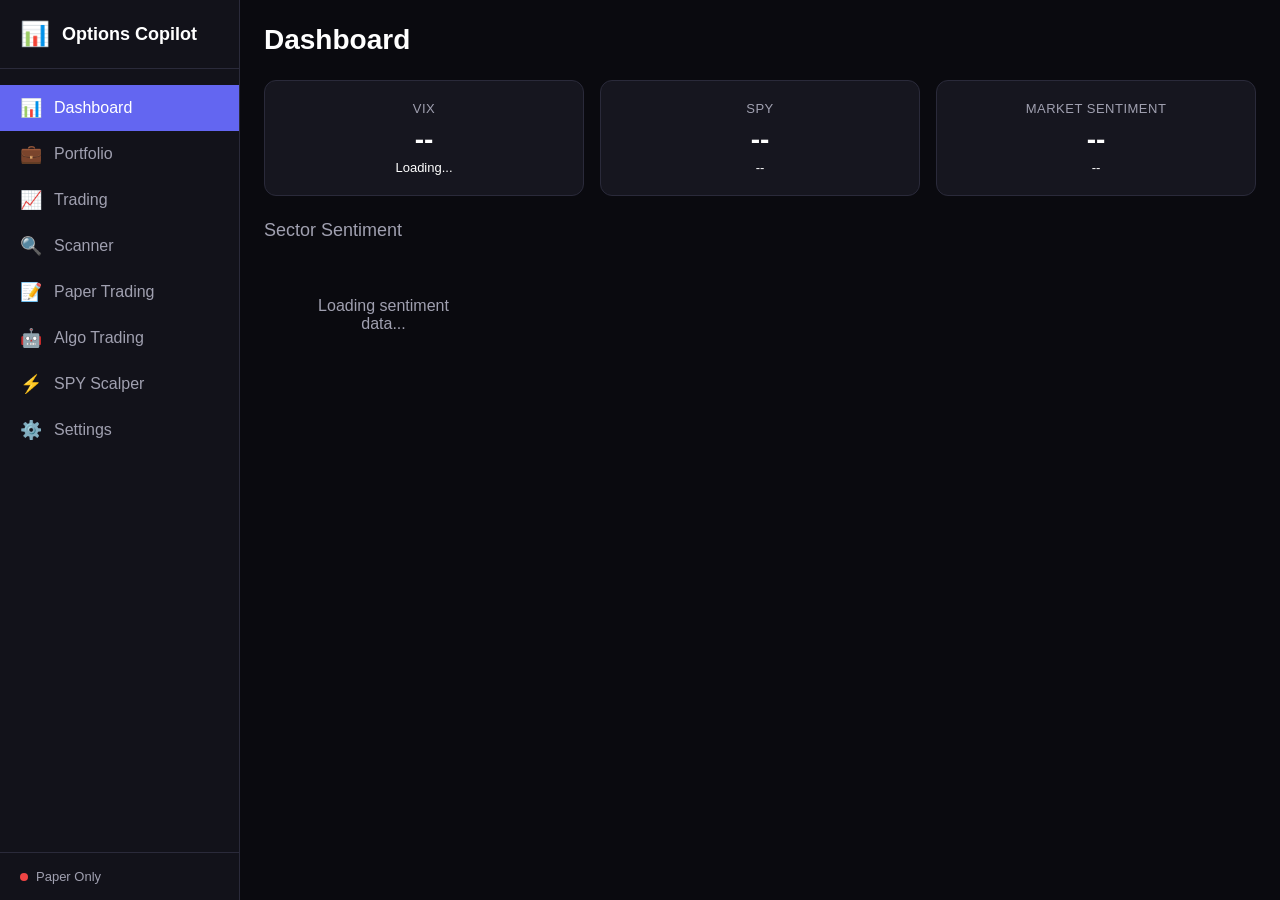
==== templates/index.html @ fa714911 "Trading tab: sector quick-pick pills, timeline selector (1mo-1yr), click ticker to analyze" ====
<!DOCTYPE html>
<html lang="en">
<head>
    <meta charset="UTF-8">
    <meta name="viewport" content="width=device-width, initial-scale=1.0">
    <title>Options Copilot - Public.com</title>
    <link rel="stylesheet" href="/static/css/style.css">
    <script src="https://cdn.plot.ly/plotly-2.27.0.min.js"></script>
</head>
<body>
    <div class="app-container">
        <!-- Sidebar Navigation -->
        <nav class="sidebar">
            <div class="logo">
                <span class="logo-icon">📊</span>
                <span class="logo-text">Options Copilot</span>
            </div>
            
            <div class="nav-links">
                <a href="#" class="nav-item active" data-section="dashboard">
                    <span class="nav-icon">📊</span>
                    <span>Dashboard</span>
                </a>
                <a href="#" class="nav-item" data-section="portfolio">
                    <span class="nav-icon">💼</span>
                    <span>Portfolio</span>
                </a>
                <a href="#" class="nav-item" data-section="trading">
                    <span class="nav-icon">📈</span>
                    <span>Trading</span>
                </a>
                <a href="#" class="nav-item" data-section="scanner">
                    <span class="nav-icon">🔍</span>
                    <span>Scanner</span>
                </a>
                <a href="#" class="nav-item" data-section="paper">
                    <span class="nav-icon">📝</span>
                    <span>Paper Trading</span>
                </a>
                <a href="#" class="nav-item" data-section="algo">
                    <span class="nav-icon">🤖</span>
                    <span>Algo Trading</span>
                </a>
                <a href="#" class="nav-item" data-section="spy-game">
                    <span class="nav-icon">⚡</span>
                    <span>SPY Scalper</span>
                </a>
                <a href="#" class="nav-item" data-section="settings">
                    <span class="nav-icon">⚙️</span>
                    <span>Settings</span>
                </a>
            </div>
            
            <div class="sidebar-footer">
                <div class="api-status" id="api-status">
                    <span class="status-dot"></span>
                    <span class="status-text">Checking...</span>
                </div>
            </div>
        </nav>
        
        <!-- Main Content -->
        <main class="main-content">
            <!-- Dashboard Section -->
            <section id="dashboard" class="section active">
                <h1>Dashboard</h1>
                
                <div class="cards-row">
                    <div class="card stat-card">
                        <div class="stat-label">VIX</div>
                        <div class="stat-value" id="vix-value">--</div>
                        <div class="stat-change" id="vix-interpretation">Loading...</div>
                    </div>
                    <div class="card stat-card">
                        <div class="stat-label">SPY</div>
                        <div class="stat-value" id="spy-price">--</div>
                        <div class="stat-change" id="spy-change">--</div>
                    </div>
                    <div class="card stat-card">
                        <div class="stat-label">Market Sentiment</div>
                        <div class="stat-value" id="overall-sentiment">--</div>
                        <div class="stat-change" id="breadth-info">--</div>
                    </div>
                </div>
                
                <h2>Sector Sentiment</h2>
                <div class="sector-grid" id="sector-grid">
                    <div class="loading">Loading sentiment data...</div>
                </div>
                <div class="sector-detail" id="sector-detail"></div>
            </section>
            
            <!-- Portfolio Section -->
            <section id="portfolio" class="section">
                <h1>Portfolio</h1>
                
                <div class="tabs">
                    <button class="tab active" data-tab="real-portfolio">Real Portfolio</button>
                    <button class="tab" data-tab="paper-portfolio">Paper Portfolio</button>
                </div>
                
                <div class="tab-content active" id="real-portfolio">
                    <div id="real-portfolio-content">
                        <div class="no-api-message" id="no-api-message">
                            <h3>🔐 Connect Your Account</h3>
                            <p>Add your Public.com API credentials in <code>.env</code> to view your real portfolio and enable live trading.</p>
                            <pre>PUBLIC_COM_SECRET=your_api_secret
PUBLIC_COM_ACCOUNT_ID=your_account_id</pre>
                        </div>
                        <div id="portfolio-data" style="display: none;">
                            <div class="cards-row">
                                <div class="card stat-card">
                                    <div class="stat-label">Total Equity</div>
                                    <div class="stat-value" id="real-equity">$0.00</div>
                                </div>
                                <div class="card stat-card">
                                    <div class="stat-label">Cash</div>
                                    <div class="stat-value" id="real-cash">$0.00</div>
                                </div>
                                <div class="card stat-card">
                                    <div class="stat-label">Buying Power</div>
                                    <div class="stat-value" id="real-buying-power">$0.00</div>
                                </div>
                            </div>
                            <h3>Positions</h3>
                            <table class="data-table" id="real-positions-table">
                                <thead>
                                    <tr>
                                        <th>Symbol</th>
                                        <th>Qty</th>
                                        <th>Avg Price</th>
                                        <th>Current</th>
                                        <th>P/L</th>
                                        <th>Actions</th>
                                    </tr>
                                </thead>
                                <tbody></tbody>
                            </table>
                        </div>
                    </div>
                </div>
                
                <div class="tab-content" id="paper-portfolio">
                    <!-- Paper portfolio loaded dynamically -->
                </div>
            </section>
            
            <!-- Trading Section -->
            <section id="trading" class="section">
                <h1>Trading</h1>
                
                <!-- Sector Quick-Pick -->
                <div style="margin-bottom:16px;">
                    <div style="display:flex;gap:6px;flex-wrap:wrap;margin-bottom:10px;">
                        <button class="btn btn-sm" onclick="showSectorTickers('tech')" style="font-size:12px;">💻 Tech</button>
                        <button class="btn btn-sm" onclick="showSectorTickers('finance')" style="font-size:12px;">🏦 Finance</button>
                        <button class="btn btn-sm" onclick="showSectorTickers('healthcare')" style="font-size:12px;">💊 Healthcare</button>
                        <button class="btn btn-sm" onclick="showSectorTickers('energy')" style="font-size:12px;">⛽ Energy</button>
                        <button class="btn btn-sm" onclick="showSectorTickers('consumer')" style="font-size:12px;">🛒 Consumer</button>
                        <button class="btn btn-sm" onclick="showSectorTickers('industrial')" style="font-size:12px;">🏗️ Industrial</button>
                        <button class="btn btn-sm" onclick="showSectorTickers('semi')" style="font-size:12px;">🔌 Semi</button>
                    </div>
                    <div id="sector-ticker-pills" style="display:flex;gap:6px;flex-wrap:wrap;"></div>
                </div>

                <div class="search-container">
                    <input type="text" id="ticker-search" placeholder="Enter ticker symbol (e.g., AAPL)" class="search-input">
                    <select id="chart-timeframe" style="padding:8px 12px;border-radius:6px;background:var(--bg-card);color:var(--text-primary);border:1px solid var(--border-color);font-size:14px;">
                        <option value="1mo">1 Month</option>
                        <option value="3mo" selected>3 Months</option>
                        <option value="6mo">6 Months</option>
                        <option value="1y">1 Year</option>
                        <option value="5d">5 Days</option>
                    </select>
                    <button id="search-btn" class="btn btn-primary">Analyze</button>
                </div>
                
                <div id="ticker-analysis" style="display: none;">
                    <div class="cards-row">
                        <div class="card">
                            <h3 id="ticker-symbol">--</h3>
                            <div class="ticker-price" id="ticker-price">$--</div>
                            <div class="ticker-change" id="ticker-change">--</div>
                        </div>
                        <div class="card">
                            <h4>Trend</h4>
                            <div class="trend-badge" id="trend-badge">--</div>
                            <div class="trend-strength">Strength: <span id="trend-strength">--</span>%</div>
                        </div>
                        <div class="card">
                            <h4>Indicators</h4>
                            <div class="indicator-row">RSI: <span id="ticker-rsi">--</span></div>
                            <div class="indicator-row">IV Rank: <span id="ticker-iv">--</span>%</div>
                            <div class="indicator-row">Regime: <span id="ticker-regime">--</span></div>
                        </div>
                    </div>
                    
                    <div id="price-chart" class="chart-container"></div>
                    
                    <h3>Option Chain</h3>
                    <div class="option-chain-controls">
                        <select id="expiration-select" class="select-input">
                            <option value="">Select Expiration</option>
                        </select>
                    </div>
                    <div id="option-chain-container">
                        <div class="chain-side">
                            <h4>Calls</h4>
                            <table class="data-table" id="calls-table">
                                <thead>
                                    <tr>
                                        <th>Strike</th>
                                        <th>Bid</th>
                                        <th>Ask</th>
                                        <th>Volume</th>
                                        <th>OI</th>
                                        <th>Action</th>
                                    </tr>
                                </thead>
                                <tbody></tbody>
                            </table>
                        </div>
                        <div class="chain-side">
                            <h4>Puts</h4>
                            <table class="data-table" id="puts-table">
                                <thead>
                                    <tr>
                                        <th>Strike</th>
                                        <th>Bid</th>
                                        <th>Ask</th>
                                        <th>Volume</th>
                                        <th>OI</th>
                                        <th>Action</th>
                                    </tr>
                                </thead>
                                <tbody></tbody>
                            </table>
                        </div>
                    </div>
                </div>
            </section>
            
            <!-- Scanner Section -->
            <section id="scanner" class="section">
                <h1>Options Scanner</h1>
                
                <div class="scanner-controls">
                    <select id="preset-select" class="select-input">
                        <option value="default">Default Watchlist</option>
                        <option value="bluechip">Blue Chip</option>
                        <option value="tech">Technology</option>
                        <option value="finance">Financials</option>
                        <option value="healthcare">Healthcare</option>
                        <option value="energy">Energy</option>
                        <option value="volatile">High Volatility</option>
                    </select>
                    <button id="scan-btn" class="btn btn-primary">🔍 Scan Now</button>
                </div>
                
                <div class="filter-row">
                    <label>Min Volume: <input type="number" id="min-volume" value="50" class="num-input"></label>
                    <label>Min OI: <input type="number" id="min-oi" value="100" class="num-input"></label>
                    <label>Max DTE: <input type="number" id="max-dte" value="45" class="num-input"></label>
                    <label>Limit: <input type="number" id="scan-limit" value="10" class="num-input"></label>
                </div>
                
                <div id="scan-results">
                    <p class="placeholder-text">Click "Scan Now" to find options opportunities</p>
                </div>
            </section>
            
            <!-- Paper Trading Section -->
            <section id="paper" class="section">
                <h1>Paper Trading</h1>
                
                <div class="cards-row">
                    <div class="card stat-card">
                        <div class="stat-label">Total Equity</div>
                        <div class="stat-value" id="paper-equity">$10,000.00</div>
                    </div>
                    <div class="card stat-card">
                        <div class="stat-label">Cash</div>
                        <div class="stat-value" id="paper-cash">$10,000.00</div>
                    </div>
                    <div class="card stat-card">
                        <div class="stat-label">Total Return</div>
                        <div class="stat-value" id="paper-return">$0.00 (0.00%)</div>
                    </div>
                    <div class="card stat-card">
                        <div class="stat-label">Win Rate</div>
                        <div class="stat-value" id="paper-winrate">0%</div>
                    </div>
                </div>
                
                <div class="paper-actions">
                    <h3>Quick Trade</h3>
                    <div class="trade-form">
                        <input type="text" id="paper-symbol" placeholder="Symbol" class="input">
                        <input type="number" id="paper-qty" placeholder="Quantity" class="input">
                        <input type="number" id="paper-price" placeholder="Price (optional)" class="input" step="0.01">
                        <button id="paper-buy-btn" class="btn btn-success">Buy</button>
                        <button id="paper-sell-btn" class="btn btn-danger">Sell</button>
                    </div>
                </div>
                
                <h3>Positions</h3>
                <table class="data-table" id="paper-positions-table">
                    <thead>
                        <tr>
                            <th>Symbol</th>
                            <th>Qty</th>
                            <th>Avg Price</th>
                            <th>Current</th>
                            <th>P/L</th>
                            <th>Actions</th>
                        </tr>
                    </thead>
                    <tbody></tbody>
                </table>
                
                <h3>Trade History</h3>
                <table class="data-table" id="paper-history-table">
                    <thead>
                        <tr>
                            <th>Time</th>
                            <th>Symbol</th>
                            <th>Side</th>
                            <th>Qty</th>
                            <th>Price</th>
                            <th>Total</th>
                        </tr>
                    </thead>
                    <tbody></tbody>
                </table>
                
                <button id="paper-reset-btn" class="btn btn-danger" style="margin-top: 20px;">Reset Portfolio</button>
            </section>
            
            <!-- Algo Trading Section -->
            <section id="algo" class="section">
                <h1>🤖 Algo Trading</h1>
                
                <div class="tabs">
                    <button class="tab active" data-tab="strategy-builder">Strategy Builder</button>
                    <button class="tab" data-tab="backtester">Backtester</button>
                    <button class="tab" data-tab="strategies">My Strategies</button>
                </div>
                
                <div class="tab-content active" id="strategy-builder">
                    <div class="card">
                        <h3>Create New Strategy</h3>
                        <div class="form-group">
                            <label>Strategy Name</label>
                            <input type="text" id="strat-name" class="input" placeholder="My Strategy">
                        </div>
                        <div class="form-group">
                            <label>Symbols (comma-separated)</label>
                            <input type="text" id="strat-symbols" class="input" placeholder="SPY, AAPL, NVDA">
                        </div>
                        
                        <h4>Entry Conditions (AND)</h4>
                        <div id="entry-conditions" class="conditions-list">
                            <div class="condition-row">
                                <select class="select-input condition-type" data-group="entry">
                                    <option value="">Select condition...</option>
                                </select>
                                <input type="number" class="num-input condition-value" placeholder="Value" style="display:none;">
                                <button class="btn btn-danger btn-small remove-condition">✕</button>
                            </div>
                        </div>
                        <button class="btn btn-secondary add-condition" data-group="entry">+ Add Entry Condition</button>
                        
                        <h4>Exit Conditions (OR)</h4>
                        <div id="exit-conditions" class="conditions-list">
                            <div class="condition-row">
                                <select class="select-input condition-type" data-group="exit">
                                    <option value="">Select condition...</option>
                                </select>
                                <input type="number" class="num-input condition-value" placeholder="Value" style="display:none;">
                                <button class="btn btn-danger btn-small remove-condition">✕</button>
                            </div>
                        </div>
                        <button class="btn btn-secondary add-condition" data-group="exit">+ Add Exit Condition</button>
                        
                        <h4>Position Sizing</h4>
                        <div class="form-row">
                            <div class="form-group">
                                <label>Position Size (%)</label>
                                <input type="number" id="strat-pos-size" class="input" value="10" min="1" max="100">
                            </div>
                            <div class="form-group">
                                <label>Max Positions</label>
                                <input type="number" id="strat-max-pos" class="input" value="5" min="1" max="20">
                            </div>
                            <div class="form-group">
                                <label>Stop Loss (%)</label>
                                <input type="number" id="strat-stop-loss" class="input" placeholder="e.g., 8" step="0.1">
                            </div>
                            <div class="form-group">
                                <label>Take Profit (%)</label>
                                <input type="number" id="strat-take-profit" class="input" placeholder="e.g., 15" step="0.1">
                            </div>
                        </div>
                        
                        <button id="create-strategy-btn" class="btn btn-primary" style="margin-top: 20px;">Create Strategy</button>
                    </div>
                </div>
                
                <div class="tab-content" id="backtester">
                    <div class="card">
                        <h3>Backtest Strategy</h3>
                        <div class="form-row">
                            <div class="form-group">
                                <label>Select Strategy</label>
                                <select id="backtest-strategy" class="select-input">
                                    <option value="">Select a strategy...</option>
                                </select>
                            </div>
                            <div class="form-group">
                                <label>Period</label>
                                <select id="backtest-period" class="select-input">
                                    <option value="3mo">3 Months</option>
                                    <option value="6mo">6 Months</option>
                                    <option value="1y" selected>1 Year</option>
                                    <option value="2y">2 Years</option>
                                    <option value="5y">5 Years</option>
                                </select>
                            </div>
                            <div class="form-group">
                                <label>Initial Capital</label>
                                <input type="number" id="backtest-capital" class="input" value="10000">
                            </div>
                        </div>
                        <button id="run-backtest-btn" class="btn btn-primary">🚀 Run Backtest</button>
                    </div>
                    
                    <div id="backtest-results" style="display: none;">
                        <h3>Backtest Results</h3>
                        <div class="cards-row">
                            <div class="card stat-card">
                                <div class="stat-label">Total Return</div>
                                <div class="stat-value" id="bt-return">$0.00</div>
                                <div class="stat-change" id="bt-return-pct">0.00%</div>
                            </div>
                            <div class="card stat-card">
                                <div class="stat-label">Win Rate</div>
                                <div class="stat-value" id="bt-winrate">0%</div>
                            </div>
                            <div class="card stat-card">
                                <div class="stat-label">Profit Factor</div>
                                <div class="stat-value" id="bt-profit-factor">0.00</div>
                            </div>
                            <div class="card stat-card">
                                <div class="stat-label">Sharpe Ratio</div>
                                <div class="stat-value" id="bt-sharpe">0.00</div>
                            </div>
                        </div>
                        <div class="cards-row">
                            <div class="card stat-card">
                                <div class="stat-label">Total Trades</div>
                                <div class="stat-value" id="bt-trades">0</div>
                            </div>
                            <div class="card stat-card">
                                <div class="stat-label">Max Drawdown</div>
                                <div class="stat-value" id="bt-drawdown">0%</div>
                            </div>
                            <div class="card stat-card">
                                <div class="stat-label">Avg Trade P/L</div>
                                <div class="stat-value" id="bt-avg-trade">$0.00</div>
                            </div>
                            <div class="card stat-card">
                                <div class="stat-label">Avg Hold Days</div>
                                <div class="stat-value" id="bt-hold-days">0</div>
                            </div>
                        </div>
                        
                        <div id="equity-chart" class="chart-container" style="height: 300px;"></div>
                        
                        <h4>Trade Log</h4>
                        <table class="data-table" id="bt-trades-table">
                            <thead>
                                <tr>
                                    <th>Symbol</th>
                                    <th>Entry</th>
                                    <th>Exit</th>
                                    <th>P/L</th>
                                    <th>P/L %</th>
                                    <th>Days</th>
                                    <th>Exit Reason</th>
                                </tr>
                            </thead>
                            <tbody></tbody>
                        </table>
                    </div>
                </div>
                
                <div class="tab-content" id="strategies">
                    <div id="strategies-list">
                        <p class="placeholder-text">No strategies yet. Create one in Strategy Builder.</p>
                    </div>
                </div>
            </section>
            
            <!-- SPY Scalper Game -->
            <section id="spy-game" class="section">
                <h1>⚡ SPY Scalper Game</h1>
                <p class="section-desc">Test your scalping skills! Buy low, sell high.</p>
                
                <div class="game-container">
                    <div class="cards-row">
                        <div class="card stat-card">
                            <div class="stat-label">SPY Price</div>
                            <div class="stat-value" id="game-spy-price">$--</div>
                        </div>
                        <div class="card stat-card">
                            <div class="stat-label">Position</div>
                            <div class="stat-value" id="game-position">None</div>
                        </div>
                        <div class="card stat-card">
                            <div class="stat-label">Current P/L</div>
                            <div class="stat-value" id="game-current-pnl">$0.00</div>
                        </div>
                    </div>
                    
                    <div class="cards-row">
                        <div class="card stat-card">
                            <div class="stat-label">Session P/L</div>
                            <div class="stat-value" id="game-session-pnl">$0.00</div>
                        </div>
                        <div class="card stat-card">
                            <div class="stat-label">Trades</div>
                            <div class="stat-value" id="game-trades">0</div>
                        </div>
                        <div class="card stat-card">
                            <div class="stat-label">High Score</div>
                            <div class="stat-value" id="game-high-score">$0.00</div>
                        </div>
                    </div>
                    
                    <div id="spy-chart" class="chart-container" style="height: 300px;"></div>
                    
                    <div class="game-buttons">
                        <button id="game-buy-btn" class="btn btn-success btn-large">📈 BUY</button>
                        <button id="game-sell-btn" class="btn btn-danger btn-large">📉 SELL</button>
                        <button id="game-reset-btn" class="btn btn-secondary">Reset Game</button>
                    </div>
                </div>
            </section>
            
            <!-- Settings Section -->
            <section id="settings" class="section">
                <h1>Settings</h1>
                
                <div class="card">
                    <h3>API Configuration</h3>
                    <p>To enable live trading, add your Public.com API credentials to the <code>.env</code> file:</p>
                    <pre class="code-block">
PUBLIC_COM_SECRET=your_api_secret_here
PUBLIC_COM_ACCOUNT_ID=your_account_id_here</pre>
                    <p>Restart the application after updating credentials.</p>
                </div>
                
                <div class="card">
                    <h3>Indicator Settings</h3>
                    <div id="indicator-toggles">
                        <!-- Populated by JS -->
                    </div>
                </div>
                
                <div class="card">
                    <h3>About</h3>
                    <p><strong>Options Copilot</strong> - Competition Entry for Public.com</p>
                    <p>Features:</p>
                    <ul>
                        <li>📊 Real-time market sentiment analysis</li>
                        <li>💼 Portfolio management (real & paper)</li>
                        <li>📈 Technical analysis with indicators</li>
                        <li>🔍 Edge-based options scanner</li>
                        <li>📝 Paper trading for practice</li>
                        <li>⚡ SPY Scalper game</li>
                    </ul>
                </div>
            </section>
        </main>
    </div>
    
    <!-- Order Modal -->
    <div class="modal" id="order-modal">
        <div class="modal-content">
            <span class="close-btn">&times;</span>
            <h2 id="modal-title">Place Order</h2>
            <form id="order-form">
                <div class="form-group">
                    <label>Symbol</label>
                    <input type="text" id="order-symbol" readonly class="input">
                </div>
                <div class="form-group">
                    <label>Side</label>
                    <select id="order-side" class="select-input">
                        <option value="BUY">Buy</option>
                        <option value="SELL">Sell</option>
                    </select>
                </div>
                <div class="form-group">
                    <label>Quantity</label>
                    <input type="number" id="order-quantity" value="1" min="1" class="input">
                </div>
                <div class="form-group">
                    <label>Limit Price</label>
                    <input type="number" id="order-price" step="0.01" class="input">
                </div>
                <div class="form-group">
                    <label>Account</label>
                    <select id="order-account" class="select-input">
                        <option value="paper">Paper Account</option>
                        <option value="real">Real Account</option>
                    </select>
                </div>
                <div id="preflight-info" class="preflight-info"></div>
                <div class="modal-buttons">
                    <button type="button" id="preview-btn" class="btn btn-secondary">Preview</button>
                    <button type="submit" class="btn btn-primary">Place Order</button>
                </div>
            </form>
        </div>
    </div>
    
    <!-- Position Analysis Modal -->
    <div class="modal" id="analysis-modal">
        <div class="modal-content modal-large">
            <span class="close-btn">&times;</span>
            <h2 id="analysis-modal-title">Position Analysis</h2>
            <div id="analysis-loading" class="loading">Loading analysis...</div>
            <div id="analysis-content" style="display: none;">
                <div class="cards-row">
                    <div class="card stat-card">
                        <div class="stat-label">Current Price</div>
                        <div class="stat-value" id="modal-price">$--</div>
                    </div>
                    <div class="card stat-card">
                        <div class="stat-label">Trend</div>
                        <div class="stat-value">
                            <span id="modal-trend" class="trend-badge">--</span>
                        </div>
                        <div class="stat-change" id="modal-trend-strength">-- strength</div>
                    </div>
                    <div class="card stat-card">
                        <div class="stat-label">Recommendation</div>
                        <div class="stat-value">
                            <span id="modal-recommendation" class="trend-badge">--</span>
                        </div>
                    </div>
                </div>
                
                <div id="modal-mini-chart" class="chart-container" style="height: 200px;"></div>
                
                <div class="cards-row">
                    <div class="card">
                        <h4>Technical Indicators</h4>
                        <div class="indicator-row">RSI (14): <span id="modal-rsi">--</span></div>
                        <div class="indicator-row">MACD Histogram: <span id="modal-macd">--</span></div>
                        <div class="indicator-row">ATR %: <span id="modal-atr">--</span></div>
                        <div class="indicator-row">ADX: <span id="modal-adx">--</span></div>
                        <div class="indicator-row">BB Width: <span id="modal-bb">--</span>%</div>
                    </div>
                    <div class="card">
                        <h4>Market Structure</h4>
                        <div class="indicator-row">Regime: <span id="modal-regime" class="regime-badge">--</span></div>
                        <div class="indicator-row">Support: <span id="modal-support">$--</span></div>
                        <div class="indicator-row">Resistance: <span id="modal-resistance">$--</span></div>
                        <div class="indicator-row">SMA 20: <span id="modal-sma20">$--</span></div>
                        <div class="indicator-row">SMA 50: <span id="modal-sma50">$--</span></div>
                    </div>
                </div>
                
                <div class="card">
                    <h4>Analysis Notes</h4>
                    <ul id="modal-reasons"></ul>
                </div>
            </div>
        </div>
    </div>
    
    <!-- Toast Container -->
    <div id="toast-container"></div>
    
    <script src="/static/js/app.js"></script>
</body>
</html>
---- static/css/style.css ----
/* 
 * Options Copilot - Dark Theme
 * Public.com Competition Entry
 */

:root {
    --bg-primary: #0a0a0f;
    --bg-secondary: #12121a;
    --bg-tertiary: #1a1a24;
    --bg-card: #16161f;
    --border-color: #2a2a3a;
    --text-primary: #ffffff;
    --text-secondary: #a0a0b0;
    --text-muted: #606070;
    --accent: #6366f1;
    --accent-hover: #818cf8;
    --success: #10b981;
    --danger: #ef4444;
    --warning: #f59e0b;
    --sidebar-width: 240px;
}

* {
    margin: 0;
    padding: 0;
    box-sizing: border-box;
}

body {
    font-family: -apple-system, BlinkMacSystemFont, 'Segoe UI', Roboto, Oxygen, Ubuntu, sans-serif;
    background: var(--bg-primary);
    color: var(--text-primary);
    min-height: 100vh;
}

/* App Layout */
.app-container {
    display: flex;
    min-height: 100vh;
}

/* Sidebar */
.sidebar {
    width: var(--sidebar-width);
    background: var(--bg-secondary);
    border-right: 1px solid var(--border-color);
    display: flex;
    flex-direction: column;
    position: fixed;
    height: 100vh;
    z-index: 100;
}

.logo {
    padding: 20px;
    display: flex;
    align-items: center;
    gap: 12px;
    border-bottom: 1px solid var(--border-color);
}

.logo-icon {
    font-size: 24px;
}

.logo-text {
    font-size: 18px;
    font-weight: 600;
    color: var(--text-primary);
}

.nav-links {
    flex: 1;
    padding: 16px 0;
}

.nav-item {
    display: flex;
    align-items: center;
    gap: 12px;
    padding: 12px 20px;
    color: var(--text-secondary);
    text-decoration: none;
    transition: all 0.2s;
}

.nav-item:hover {
    background: var(--bg-tertiary);
    color: var(--text-primary);
}

.nav-item.active {
    background: var(--accent);
    color: white;
}

.nav-icon {
    font-size: 18px;
}

.sidebar-footer {
    padding: 16px 20px;
    border-top: 1px solid var(--border-color);
}

.api-status {
    display: flex;
    align-items: center;
    gap: 8px;
    font-size: 13px;
    color: var(--text-secondary);
}

.status-dot {
    width: 8px;
    height: 8px;
    border-radius: 50%;
    background: var(--text-muted);
}

.status-dot.connected {
    background: var(--success);
}

.status-dot.disconnected {
    background: var(--danger);
}

/* Main Content */
.main-content {
    flex: 1;
    margin-left: var(--sidebar-width);
    padding: 24px;
    min-height: 100vh;
}

/* Sections */
.section {
    display: none;
}

.section.active {
    display: block;
}

.section h1 {
    font-size: 28px;
    font-weight: 600;
    margin-bottom: 24px;
}

.section h2, .section h3 {
    font-size: 18px;
    font-weight: 500;
    margin: 24px 0 16px;
    color: var(--text-secondary);
}

.section-desc {
    color: var(--text-secondary);
    margin-bottom: 20px;
}

/* Cards */
.card {
    background: var(--bg-card);
    border: 1px solid var(--border-color);
    border-radius: 12px;
    padding: 20px;
}

.cards-row {
    display: grid;
    grid-template-columns: repeat(auto-fit, minmax(200px, 1fr));
    gap: 16px;
    margin-bottom: 24px;
}

.stat-card {
    text-align: center;
}

.stat-label {
    font-size: 13px;
    color: var(--text-secondary);
    margin-bottom: 8px;
    text-transform: uppercase;
    letter-spacing: 0.5px;
}

.stat-value {
    font-size: 28px;
    font-weight: 600;
    color: var(--text-primary);
}

.stat-change {
    font-size: 13px;
    margin-top: 4px;
}

.stat-change.positive { color: var(--success); }
.stat-change.negative { color: var(--danger); }

/* Sector Grid */
.sector-grid {
    display: grid;
    grid-template-columns: repeat(4, 1fr);
    gap: 12px;
}

@media (max-width: 1200px) {
    .sector-grid { grid-template-columns: repeat(3, 1fr); }
}

@media (max-width: 800px) {
    .sector-grid { grid-template-columns: repeat(2, 1fr); }
}

.sector-card { cursor: pointer; }
.sector-card.selected { border-color: var(--primary); box-shadow: 0 0 12px rgba(99,102,241,0.3); }

.sector-detail {
    background: var(--bg-card);
    border: 1px solid var(--border-color);
    border-radius: 10px;
    padding: 20px;
    margin-top: 16px;
    display: none;
}

.sector-detail.active { display: block; }

.sector-detail h3 { margin: 0 0 12px 0; color: var(--primary); }

.leader-grid {
    display: grid;
    grid-template-columns: repeat(auto-fill, minmax(140px, 1fr));
    gap: 8px;
    margin-top: 12px;
}

.leader-card {
    background: var(--bg-tertiary);
    border: 1px solid var(--border-color);
    border-radius: 8px;
    padding: 10px;
    text-align: center;
    font-size: 13px;
}

.leader-card .ticker { font-weight: 700; color: var(--text-primary); }
.leader-card .leader-change { font-weight: 600; margin-top: 4px; }

.sector-card {
    background: var(--bg-card);
    border: 1px solid var(--border-color);
    border-radius: 10px;
    padding: 14px 12px;
    text-align: center;
    transition: border-color 0.2s, transform 0.2s;
}

.sector-card:hover {
    border-color: var(--primary);
    transform: translateY(-2px);
}

.sector-card .icon {
    font-size: 22px;
    margin-bottom: 6px;
}

.sector-card .name {
    font-size: 12px;
    font-weight: 600;
    color: var(--text-secondary);
    text-transform: uppercase;
    letter-spacing: 0.5px;
    margin-bottom: 8px;
}

.sector-card .change {
    font-size: 14px;
    font-weight: 600;
    margin-bottom: 4px;
}

.sector-card .change-detail {
    justify-content: center;
    color: var(--text-secondary);
    margin-bottom: 8px;
}

.sector-card .change-detail span {
    font-weight: 500;
}

.sector-card .sentiment {
    font-size: 11px;
    font-weight: 700;
    margin-top: 4px;
    padding: 3px 10px;
    border-radius: 12px;
    display: inline-block;
    text-transform: uppercase;
    letter-spacing: 0.5px;
}

.sector-card .sentiment.bullish {
    background: rgba(16, 185, 129, 0.15);
    color: var(--success);
    border: 1px solid rgba(16, 185, 129, 0.3);
}

.sector-card .sentiment.bearish {
    background: rgba(239, 68, 68, 0.15);
    color: var(--danger);
    border: 1px solid rgba(239, 68, 68, 0.3);
}

.sector-card .sentiment.neutral {
    background: rgba(160, 160, 176, 0.1);
    color: var(--text-secondary);
    border: 1px solid rgba(160, 160, 176, 0.2);
}

.positive { color: var(--success); }
.negative { color: var(--danger); }

/* Tables */
.data-table {
    width: 100%;
    border-collapse: collapse;
    background: var(--bg-card);
    border: 1px solid var(--border-color);
    border-radius: 8px;
    overflow: hidden;
}

.data-table th,
.data-table td {
    padding: 12px 16px;
    text-align: left;
    border-bottom: 1px solid var(--border-color);
}

.data-table th {
    background: var(--bg-tertiary);
    font-weight: 500;
    color: var(--text-secondary);
    font-size: 13px;
    text-transform: uppercase;
    letter-spacing: 0.5px;
}

.data-table tr:last-child td {
    border-bottom: none;
}

.data-table tr:hover td {
    background: var(--bg-tertiary);
}

/* Buttons */
.btn {
    padding: 10px 20px;
    border: none;
    border-radius: 8px;
    font-size: 14px;
    font-weight: 500;
    cursor: pointer;
    transition: all 0.2s;
}

.btn-primary {
    background: var(--accent);
    color: white;
}

.btn-primary:hover {
    background: var(--accent-hover);
}

.btn-secondary {
    background: var(--bg-tertiary);
    color: var(--text-primary);
    border: 1px solid var(--border-color);
}

.btn-secondary:hover {
    background: var(--border-color);
}

.btn-success {
    background: var(--success);
    color: white;
}

.btn-success:hover {
    background: #0d9668;
}

.btn-danger {
    background: var(--danger);
    color: white;
}

.btn-danger:hover {
    background: #dc2626;
}

.btn-large {
    padding: 16px 32px;
    font-size: 18px;
}

/* Inputs */
.input, .select-input, .search-input, .num-input {
    background: var(--bg-tertiary);
    border: 1px solid var(--border-color);
    border-radius: 8px;
    padding: 10px 14px;
    color: var(--text-primary);
    font-size: 14px;
}

.input:focus, .select-input:focus, .search-input:focus {
    outline: none;
    border-color: var(--accent);
}

.search-container {
    display: flex;
    gap: 12px;
    margin-bottom: 24px;
}

.search-input {
    flex: 1;
    max-width: 400px;
}

.num-input {
    width: 80px;
}

/* Tabs */
.tabs {
    display: flex;
    gap: 8px;
    margin-bottom: 20px;
}

.tab {
    padding: 10px 20px;
    background: var(--bg-tertiary);
    border: 1px solid var(--border-color);
    border-radius: 8px;
    color: var(--text-secondary);
    cursor: pointer;
    transition: all 0.2s;
}

.tab.active {
    background: var(--accent);
    border-color: var(--accent);
    color: white;
}

.tab-content {
    display: none;
}

.tab-content.active {
    display: block;
}

/* Charts */
.chart-container {
    background: var(--bg-card);
    border: 1px solid var(--border-color);
    border-radius: 8px;
    padding: 16px;
    margin: 20px 0;
    min-height: 400px;
}

/* Option Chain */
#option-chain-container {
    display: grid;
    grid-template-columns: 1fr 1fr;
    gap: 20px;
}

.chain-side h4 {
    margin-bottom: 12px;
    color: var(--text-secondary);
}

.option-chain-controls {
    margin-bottom: 16px;
}

/* Filter Row */
.filter-row {
    display: flex;
    flex-wrap: wrap;
    gap: 16px;
    margin-bottom: 20px;
    align-items: center;
}

.filter-row label {
    display: flex;
    align-items: center;
    gap: 8px;
    color: var(--text-secondary);
    font-size: 14px;
}

/* Scanner Controls */
.scanner-controls {
    display: flex;
    gap: 12px;
    margin-bottom: 16px;
}

/* Scan Results */
#scan-results {
    margin-top: 20px;
}

.scan-result-card {
    background: var(--bg-card);
    border: 1px solid var(--border-color);
    border-radius: 8px;
    padding: 16px;
    margin-bottom: 12px;
}

.scan-result-card .header {
    display: flex;
    justify-content: space-between;
    align-items: center;
    margin-bottom: 12px;
}

.scan-result-card .symbol {
    font-size: 18px;
    font-weight: 600;
}

.scan-result-card .signal {
    padding: 4px 12px;
    border-radius: 4px;
    font-weight: 500;
    font-size: 12px;
}

.signal.strong-buy {
    background: rgba(16, 185, 129, 0.2);
    color: var(--success);
}

.signal.buy {
    background: rgba(99, 102, 241, 0.2);
    color: var(--accent);
}

.scan-result-card .details {
    display: grid;
    grid-template-columns: repeat(auto-fit, minmax(120px, 1fr));
    gap: 12px;
    font-size: 13px;
}

.scan-result-card .detail-item {
    color: var(--text-secondary);
}

.scan-result-card .detail-item strong {
    color: var(--text-primary);
}

.scan-result-card .reasons {
    margin-top: 12px;
    padding-top: 12px;
    border-top: 1px solid var(--border-color);
    font-size: 13px;
    color: var(--text-secondary);
}

/* Trade Form */
.trade-form {
    display: flex;
    flex-wrap: wrap;
    gap: 12px;
    align-items: center;
    margin-bottom: 20px;
}

.paper-actions {
    background: var(--bg-card);
    border: 1px solid var(--border-color);
    border-radius: 8px;
    padding: 20px;
    margin-bottom: 24px;
}

/* Game */
.game-container {
    max-width: 800px;
}

.game-buttons {
    display: flex;
    gap: 16px;
    margin-top: 20px;
}

/* Modal */
.modal {
    display: none;
    position: fixed;
    top: 0;
    left: 0;
    width: 100%;
    height: 100%;
    background: rgba(0, 0, 0, 0.7);
    z-index: 1000;
    justify-content: center;
    align-items: center;
}

.modal.active {
    display: flex;
}

.modal-content {
    background: var(--bg-secondary);
    border: 1px solid var(--border-color);
    border-radius: 12px;
    padding: 24px;
    width: 100%;
    max-width: 400px;
}

.modal-content h2 {
    margin-bottom: 20px;
}

.close-btn {
    float: right;
    font-size: 24px;
    cursor: pointer;
    color: var(--text-secondary);
}

.close-btn:hover {
    color: var(--text-primary);
}

.form-group {
    margin-bottom: 16px;
}

.form-group label {
    display: block;
    margin-bottom: 6px;
    color: var(--text-secondary);
    font-size: 13px;
}

.form-group .input,
.form-group .select-input {
    width: 100%;
}

.modal-buttons {
    display: flex;
    gap: 12px;
    margin-top: 20px;
}

.preflight-info {
    background: var(--bg-tertiary);
    border-radius: 8px;
    padding: 12px;
    font-size: 13px;
    color: var(--text-secondary);
}

/* Misc */
.no-api-message {
    background: var(--bg-card);
    border: 1px solid var(--border-color);
    border-radius: 8px;
    padding: 32px;
    text-align: center;
}

.no-api-message h3 {
    margin-bottom: 16px;
    color: var(--text-primary);
}

.no-api-message pre {
    background: var(--bg-tertiary);
    padding: 16px;
    border-radius: 8px;
    margin: 16px auto;
    max-width: 400px;
    text-align: left;
    font-size: 13px;
}

.code-block {
    background: var(--bg-tertiary);
    padding: 16px;
    border-radius: 8px;
    font-family: monospace;
    font-size: 13px;
    overflow-x: auto;
}

.loading {
    text-align: center;
    color: var(--text-secondary);
    padding: 40px;
}

.placeholder-text {
    text-align: center;
    color: var(--text-muted);
    padding: 40px;
}

.trend-badge {
    display: inline-block;
    padding: 6px 16px;
    border-radius: 6px;
    font-weight: 500;
    font-size: 14px;
}

.trend-badge.bullish {
    background: rgba(16, 185, 129, 0.2);
    color: var(--success);
}

.trend-badge.bearish {
    background: rgba(239, 68, 68, 0.2);
    color: var(--danger);
}

.trend-badge.neutral {
    background: rgba(160, 160, 176, 0.2);
    color: var(--text-secondary);
}

.indicator-row {
    margin: 8px 0;
    color: var(--text-secondary);
}

.indicator-row span {
    color: var(--text-primary);
    font-weight: 500;
}

.ticker-price {
    font-size: 32px;
    font-weight: 600;
}

.ticker-change {
    font-size: 16px;
    margin-top: 4px;
}

/* Indicator Toggles */
#indicator-toggles {
    display: flex;
    flex-wrap: wrap;
    gap: 12px;
}

.indicator-toggle {
    display: flex;
    align-items: center;
    gap: 8px;
}

.indicator-toggle input[type="checkbox"] {
    width: 18px;
    height: 18px;
    accent-color: var(--accent);
}

/* Position colors */
.positive { color: var(--success); }
.negative { color: var(--danger); }

/* Modal variants */
.modal-large {
    max-width: 700px;
}

/* Toast notifications */
#toast-container {
    position: fixed;
    top: 20px;
    right: 20px;
    z-index: 2000;
    display: flex;
    flex-direction: column;
    gap: 10px;
}

.toast {
    padding: 12px 20px;
    border-radius: 8px;
    background: var(--bg-card);
    border: 1px solid var(--border-color);
    color: var(--text-primary);
    font-size: 14px;
    box-shadow: 0 4px 12px rgba(0, 0, 0, 0.3);
    animation: slideIn 0.3s ease;
    max-width: 350px;
}

.toast.success {
    border-left: 4px solid var(--success);
}

.toast.error {
    border-left: 4px solid var(--danger);
}

.toast.info {
    border-left: 4px solid var(--accent);
}

@keyframes slideIn {
    from {
        transform: translateX(100%);
        opacity: 0;
    }
    to {
        transform: translateX(0);
        opacity: 1;
    }
}

@keyframes slideOut {
    from {
        transform: translateX(0);
        opacity: 1;
    }
    to {
        transform: translateX(100%);
        opacity: 0;
    }
}

/* Algo Trading */
.conditions-list {
    margin: 12px 0;
}

.condition-row {
    display: flex;
    gap: 8px;
    align-items: center;
    margin-bottom: 8px;
}

.condition-row .select-input {
    flex: 1;
    max-width: 300px;
}

.condition-row .num-input {
    width: 100px;
}

.form-row {
    display: grid;
    grid-template-columns: repeat(auto-fit, minmax(150px, 1fr));
    gap: 16px;
}

.add-condition {
    margin-top: 8px;
}

/* Strategy cards */
.strategy-card {
    background: var(--bg-card);
    border: 1px solid var(--border-color);
    border-radius: 12px;
    padding: 20px;
    margin-bottom: 16px;
}

.strategy-card .header {
    display: flex;
    justify-content: space-between;
    align-items: center;
    margin-bottom: 16px;
}

.strategy-card .name {
    font-size: 18px;
    font-weight: 600;
}

.strategy-card .status {
    display: flex;
    gap: 12px;
}

.strategy-card .toggle-group {
    display: flex;
    align-items: center;
    gap: 8px;
}

.strategy-card .details {
    display: grid;
    grid-template-columns: repeat(auto-fit, minmax(200px, 1fr));
    gap: 12px;
    font-size: 13px;
    color: var(--text-secondary);
}

.strategy-card .actions {
    margin-top: 16px;
    display: flex;
    gap: 8px;
}

/* Toggle switch */
.toggle-switch {
    position: relative;
    width: 44px;
    height: 22px;
}

.toggle-switch input {
    opacity: 0;
    width: 0;
    height: 0;
}

.toggle-slider {
    position: absolute;
    cursor: pointer;
    top: 0;
    left: 0;
    right: 0;
    bottom: 0;
    background: var(--bg-tertiary);
    border: 1px solid var(--border-color);
    border-radius: 22px;
    transition: 0.3s;
}

.toggle-slider:before {
    position: absolute;
    content: "";
    height: 16px;
    width: 16px;
    left: 2px;
    bottom: 2px;
    background: var(--text-secondary);
    border-radius: 50%;
    transition: 0.3s;
}

.toggle-switch input:checked + .toggle-slider {
    background: var(--accent);
    border-color: var(--accent);
}

.toggle-switch input:checked + .toggle-slider:before {
    transform: translateX(22px);
    background: white;
}

/* Live warning */
.live-warning {
    background: rgba(239, 68, 68, 0.1);
    border: 1px solid var(--danger);
    border-radius: 8px;
    padding: 12px;
    margin-top: 8px;
    font-size: 13px;
    color: var(--danger);
}

/* Regime badge */
.regime-badge {
    padding: 4px 12px;
    border-radius: 4px;
    font-size: 12px;
    font-weight: 500;
}

.regime-badge.trending {
    background: rgba(16, 185, 129, 0.2);
    color: var(--success);
}

.regime-badge.choppy {
    background: rgba(245, 158, 11, 0.2);
    color: var(--warning);
}

.regime-badge.squeeze {
    background: rgba(99, 102, 241, 0.2);
    color: var(--accent);
}

/* Recommendation badges */
.trend-badge.strong-buy {
    background: rgba(16, 185, 129, 0.3);
    color: #22c55e;
}

.trend-badge.buy {
    background: rgba(16, 185, 129, 0.2);
    color: var(--success);
}

.trend-badge.hold {
    background: rgba(160, 160, 176, 0.2);
    color: var(--text-secondary);
}

.trend-badge.sell {
    background: rgba(239, 68, 68, 0.2);
    color: var(--danger);
}

.trend-badge.strong-sell {
    background: rgba(239, 68, 68, 0.3);
    color: #dc2626;
}

/* Clickable rows */
.data-table tr.clickable {
    cursor: pointer;
}

.data-table tr.clickable:hover td {
    background: var(--accent);
    background: rgba(99, 102, 241, 0.1);
}

/* Position size indicator */
.position-size {
    font-size: 11px;
    color: var(--text-muted);
}

/* Small button */
.btn-small {
    padding: 6px 12px;
    font-size: 12px;
}

/* Responsive */
@media (max-width: 768px) {
    .sidebar {
        width: 60px;
    }
    
    .logo-text,
    .nav-item span:not(.nav-icon) {
        display: none;
    }
    
    .main-content {
        margin-left: 60px;
    }
    
    #option-chain-container {
        grid-template-columns: 1fr;
    }
    
    .cards-row {
        grid-template-columns: 1fr;
    }
    
    .modal-content {
        margin: 10px;
        max-height: 90vh;
        overflow-y: auto;
    }
}
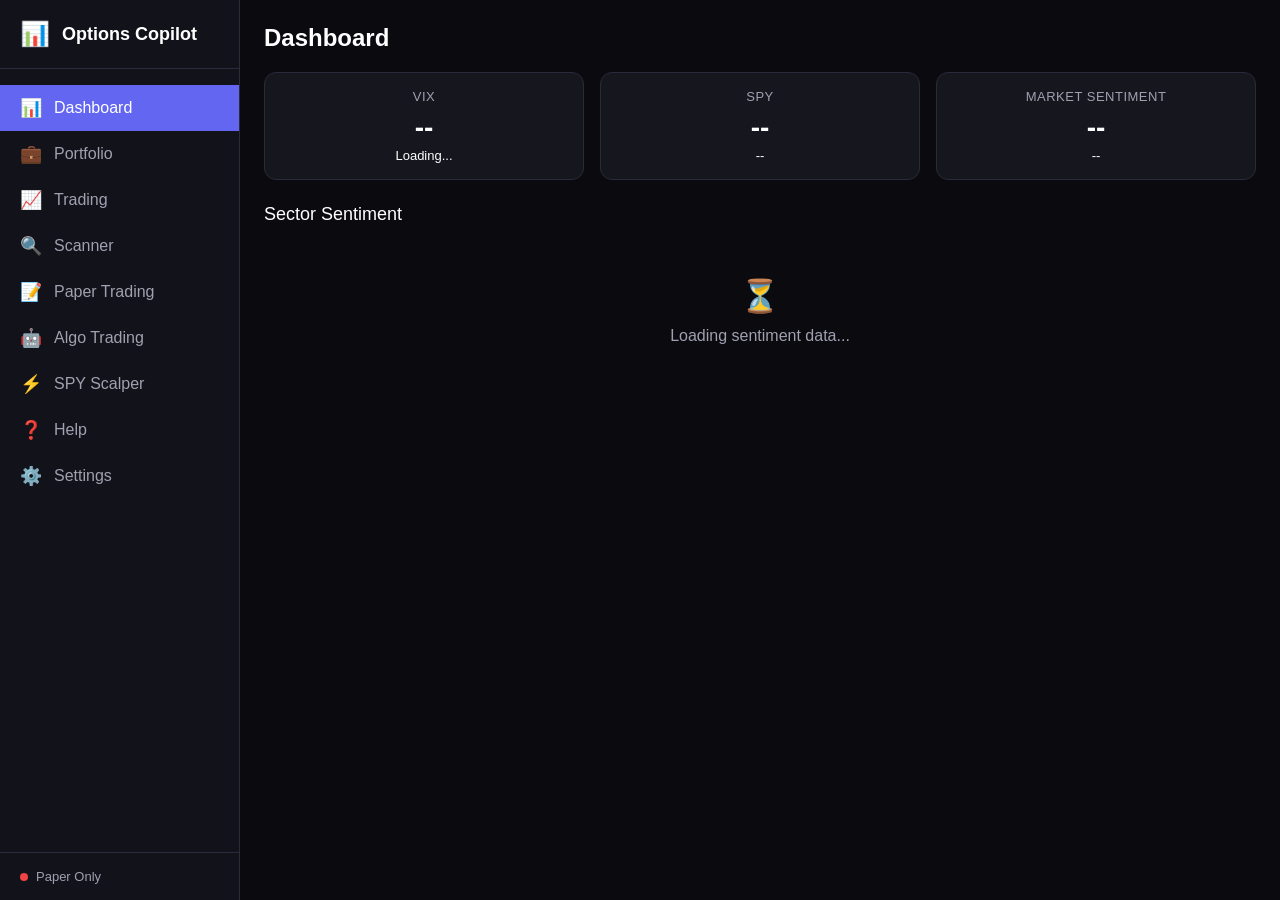
==== commit 8b4c675d: "Final polish: help section, about, UI consistency, audit pass Added: - Help section with comprehensi" ====
--- a/templates/index.html
+++ b/templates/index.html
@@ -45,6 +45,10 @@
                     <span class="nav-icon">⚡</span>
                     <span>SPY Scalper</span>
                 </a>
+                <a href="#" class="nav-item" data-section="help">
+                    <span class="nav-icon">❓</span>
+                    <span>Help</span>
+                </a>
                 <a href="#" class="nav-item" data-section="settings">
                     <span class="nav-icon">⚙️</span>
                     <span>Settings</span>
@@ -85,7 +89,7 @@
                 
                 <h2>Sector Sentiment</h2>
                 <div class="sector-grid" id="sector-grid">
-                    <div class="loading">Loading sentiment data...</div>
+                    <div class="loading-state" style="grid-column: 1/-1;">Loading sentiment data...</div>
                 </div>
                 <div class="sector-detail" id="sector-detail"></div>
             </section>
@@ -123,19 +127,23 @@
                                 </div>
                             </div>
                             <h3>Positions</h3>
-                            <table class="data-table" id="real-positions-table">
-                                <thead>
-                                    <tr>
-                                        <th>Symbol</th>
-                                        <th>Qty</th>
-                                        <th>Avg Price</th>
-                                        <th>Current</th>
-                                        <th>P/L</th>
-                                        <th>Actions</th>
-                                    </tr>
-                                </thead>
-                                <tbody></tbody>
-                            </table>
+                            <div class="table-wrapper">
+                                <table class="data-table" id="real-positions-table">
+                                    <thead>
+                                        <tr>
+                                            <th>Symbol</th>
+                                            <th>Qty</th>
+                                            <th>Avg Price</th>
+                                            <th>Current</th>
+                                            <th>P/L</th>
+                                            <th>Actions</th>
+                                        </tr>
+                                    </thead>
+                                    <tbody>
+                                        <tr><td colspan="6" class="empty-state">No positions yet</td></tr>
+                                    </tbody>
+                                </table>
+                            </div>
                         </div>
                     </div>
                 </div>
@@ -151,16 +159,16 @@
                 
                 <!-- Sector Quick-Pick -->
                 <div style="margin-bottom:16px;">
-                    <div style="display:flex;gap:6px;flex-wrap:wrap;margin-bottom:10px;">
-                        <button class="btn btn-sm" onclick="showSectorTickers('tech')" style="font-size:12px;">💻 Tech</button>
-                        <button class="btn btn-sm" onclick="showSectorTickers('finance')" style="font-size:12px;">🏦 Finance</button>
-                        <button class="btn btn-sm" onclick="showSectorTickers('healthcare')" style="font-size:12px;">💊 Healthcare</button>
-                        <button class="btn btn-sm" onclick="showSectorTickers('energy')" style="font-size:12px;">⛽ Energy</button>
-                        <button class="btn btn-sm" onclick="showSectorTickers('consumer')" style="font-size:12px;">🛒 Consumer</button>
-                        <button class="btn btn-sm" onclick="showSectorTickers('industrial')" style="font-size:12px;">🏗️ Industrial</button>
-                        <button class="btn btn-sm" onclick="showSectorTickers('semi')" style="font-size:12px;">🔌 Semi</button>
-                    </div>
-                    <div id="sector-ticker-pills" style="display:flex;gap:6px;flex-wrap:wrap;"></div>
+                    <div class="sector-pick-row">
+                        <button class="btn" onclick="showSectorTickers('tech')">💻 Tech</button>
+                        <button class="btn" onclick="showSectorTickers('finance')">🏦 Finance</button>
+                        <button class="btn" onclick="showSectorTickers('healthcare')">💊 Healthcare</button>
+                        <button class="btn" onclick="showSectorTickers('energy')">⛽ Energy</button>
+                        <button class="btn" onclick="showSectorTickers('consumer')">🛒 Consumer</button>
+                        <button class="btn" onclick="showSectorTickers('industrial')">🏗️ Industrial</button>
+                        <button class="btn" onclick="showSectorTickers('semi')">🔌 Semi</button>
+                    </div>
+                    <div class="ticker-pills" id="sector-ticker-pills"></div>
                 </div>
 
                 <div class="search-container">
@@ -199,38 +207,41 @@
                     
                     <h3>Option Chain</h3>
                     <div class="option-chain-controls">
-                        <select id="expiration-select" class="select-input">
-                            <option value="">Select Expiration</option>
-                        </select>
+                        <div class="dte-quickpicks">
+                            <span class="dte-label">Quick DTE:</span>
+                            <button class="btn btn-small dte-btn" data-dte="3">3D</button>
+                            <button class="btn btn-small dte-btn" data-dte="7">1W</button>
+                            <button class="btn btn-small dte-btn" data-dte="14">2W</button>
+                            <button class="btn btn-small dte-btn" data-dte="30">1M</button>
+                            <button class="btn btn-small dte-btn" data-dte="60">2M</button>
+                            <button class="btn btn-small dte-btn" data-dte="90">3M</button>
+                            <button class="btn btn-small dte-btn" data-dte="180">6M</button>
+                            <button class="btn btn-small dte-btn" data-dte="365">1Y</button>
+                        </div>
+                        <div style="margin-top: 8px; display: flex; align-items: center; gap: 12px;">
+                            <select id="expiration-select" class="select-input" style="min-width: 200px;">
+                                <option value="">Select Expiration</option>
+                            </select>
+                            <span id="chain-dte-info" style="color: var(--text-secondary); font-size: 13px;"></span>
+                        </div>
+                    </div>
+                    <div id="chain-underlying-price" class="underlying-price-bar" style="display: none;">
+                        <span class="price-label">Current Price:</span>
+                        <span class="price-value" id="chain-current-price">$--</span>
                     </div>
                     <div id="option-chain-container">
-                        <div class="chain-side">
-                            <h4>Calls</h4>
-                            <table class="data-table" id="calls-table">
+                        <div class="chain-table-wrapper" style="max-height:500px;overflow-y:auto;" id="chain-scroll">
+                            <table class="data-table option-chain-table" id="combined-chain">
                                 <thead>
                                     <tr>
-                                        <th>Strike</th>
-                                        <th>Bid</th>
-                                        <th>Ask</th>
-                                        <th>Volume</th>
-                                        <th>OI</th>
-                                        <th>Action</th>
+                                        <th colspan="4" style="text-align:center;color:var(--success);border-right:2px solid var(--border-color);">CALLS</th>
+                                        <th style="text-align:center;color:var(--primary);">STRIKE</th>
+                                        <th colspan="4" style="text-align:center;color:var(--danger);border-left:2px solid var(--border-color);">PUTS</th>
                                     </tr>
-                                </thead>
-                                <tbody></tbody>
-                            </table>
-                        </div>
-                        <div class="chain-side">
-                            <h4>Puts</h4>
-                            <table class="data-table" id="puts-table">
-                                <thead>
                                     <tr>
-                                        <th>Strike</th>
-                                        <th>Bid</th>
-                                        <th>Ask</th>
-                                        <th>Volume</th>
-                                        <th>OI</th>
-                                        <th>Action</th>
+                                        <th>Bid</th><th>Ask</th><th>Vol</th><th style="border-right:2px solid var(--border-color);">OI</th>
+                                        <th style="text-align:center;">$</th>
+                                        <th style="border-left:2px solid var(--border-color);">Bid</th><th>Ask</th><th>Vol</th><th>OI</th>
                                     </tr>
                                 </thead>
                                 <tbody></tbody>
@@ -265,7 +276,11 @@
                 </div>
                 
                 <div id="scan-results">
-                    <p class="placeholder-text">Click "Scan Now" to find options opportunities</p>
+                    <div class="empty-state">
+                        <div class="icon">🔍</div>
+                        <h3>Ready to Scan</h3>
+                        <p>Select a watchlist and click "Scan Now" to find high-probability options trades</p>
+                    </div>
                 </div>
             </section>
             
@@ -304,34 +319,42 @@
                 </div>
                 
                 <h3>Positions</h3>
-                <table class="data-table" id="paper-positions-table">
-                    <thead>
-                        <tr>
-                            <th>Symbol</th>
-                            <th>Qty</th>
-                            <th>Avg Price</th>
-                            <th>Current</th>
-                            <th>P/L</th>
-                            <th>Actions</th>
-                        </tr>
-                    </thead>
-                    <tbody></tbody>
-                </table>
+                <div class="table-wrapper">
+                    <table class="data-table" id="paper-positions-table">
+                        <thead>
+                            <tr>
+                                <th>Symbol</th>
+                                <th>Qty</th>
+                                <th>Avg Price</th>
+                                <th>Current</th>
+                                <th>P/L</th>
+                                <th>Actions</th>
+                            </tr>
+                        </thead>
+                        <tbody>
+                            <tr><td colspan="6" class="empty-state">No positions yet — buy something above!</td></tr>
+                        </tbody>
+                    </table>
+                </div>
                 
                 <h3>Trade History</h3>
-                <table class="data-table" id="paper-history-table">
-                    <thead>
-                        <tr>
-                            <th>Time</th>
-                            <th>Symbol</th>
-                            <th>Side</th>
-                            <th>Qty</th>
-                            <th>Price</th>
-                            <th>Total</th>
-                        </tr>
-                    </thead>
-                    <tbody></tbody>
-                </table>
+                <div class="table-wrapper">
+                    <table class="data-table" id="paper-history-table">
+                        <thead>
+                            <tr>
+                                <th>Time</th>
+                                <th>Symbol</th>
+                                <th>Side</th>
+                                <th>Qty</th>
+                                <th>Price</th>
+                                <th>Total</th>
+                            </tr>
+                        </thead>
+                        <tbody>
+                            <tr><td colspan="6" class="empty-state">No trades yet</td></tr>
+                        </tbody>
+                    </table>
+                </div>
                 
                 <button id="paper-reset-btn" class="btn btn-danger" style="margin-top: 20px;">Reset Portfolio</button>
             </section>
@@ -343,6 +366,7 @@
                 <div class="tabs">
                     <button class="tab active" data-tab="strategy-builder">Strategy Builder</button>
                     <button class="tab" data-tab="backtester">Backtester</button>
+                    <button class="tab" data-tab="compare-strategies">Compare Strategies</button>
                     <button class="tab" data-tab="strategies">My Strategies</button>
                 </div>
                 
@@ -477,20 +501,77 @@
                         <div id="equity-chart" class="chart-container" style="height: 300px;"></div>
                         
                         <h4>Trade Log</h4>
-                        <table class="data-table" id="bt-trades-table">
-                            <thead>
-                                <tr>
-                                    <th>Symbol</th>
-                                    <th>Entry</th>
-                                    <th>Exit</th>
-                                    <th>P/L</th>
-                                    <th>P/L %</th>
-                                    <th>Days</th>
-                                    <th>Exit Reason</th>
-                                </tr>
-                            </thead>
-                            <tbody></tbody>
-                        </table>
+                        <div class="table-wrapper">
+                            <table class="data-table" id="bt-trades-table">
+                                <thead>
+                                    <tr>
+                                        <th>Symbol</th>
+                                        <th>Entry</th>
+                                        <th>Exit</th>
+                                        <th>P/L</th>
+                                        <th>P/L %</th>
+                                        <th>Days</th>
+                                        <th>Exit Reason</th>
+                                    </tr>
+                                </thead>
+                                <tbody>
+                                    <tr><td colspan="7" class="empty-state">Run a backtest to see trades</td></tr>
+                                </tbody>
+                            </table>
+                        </div>
+                    </div>
+                </div>
+                
+                <div class="tab-content" id="compare-strategies">
+                    <div class="card">
+                        <h3>Compare Multiple Strategies</h3>
+                        <p style="color: var(--text-secondary); margin-bottom: 16px;">
+                            Select 2-5 strategies to compare their backtest performance side-by-side.
+                        </p>
+                        <div class="form-group">
+                            <label>Select Strategies to Compare</label>
+                            <div id="compare-strategy-checkboxes" class="checkbox-grid">
+                                <p class="placeholder-text">No strategies available. Create some first!</p>
+                            </div>
+                        </div>
+                        <div class="form-row">
+                            <div class="form-group">
+                                <label>Period</label>
+                                <select id="compare-period" class="select-input">
+                                    <option value="6mo">6 Months</option>
+                                    <option value="1y" selected>1 Year</option>
+                                    <option value="2y">2 Years</option>
+                                </select>
+                            </div>
+                            <div class="form-group">
+                                <label>Initial Capital</label>
+                                <input type="number" id="compare-capital" class="input" value="10000">
+                            </div>
+                        </div>
+                        <button id="run-compare-btn" class="btn btn-primary">🔄 Run Comparison</button>
+                    </div>
+                    
+                    <div id="compare-results" style="display: none;">
+                        <h3>Comparison Results</h3>
+                        <div id="compare-equity-chart" class="chart-container" style="height: 350px;"></div>
+                        
+                        <h4>Performance Comparison</h4>
+                        <div class="table-wrapper">
+                            <table class="data-table" id="compare-table">
+                                <thead>
+                                    <tr>
+                                        <th>Strategy</th>
+                                        <th>Trades</th>
+                                        <th>Win Rate</th>
+                                        <th>Profit Factor</th>
+                                        <th>Sharpe</th>
+                                        <th>Return</th>
+                                        <th>Max DD</th>
+                                    </tr>
+                                </thead>
+                                <tbody></tbody>
+                            </table>
+                        </div>
                     </div>
                 </div>
                 
@@ -540,10 +621,121 @@
                     <div id="spy-chart" class="chart-container" style="height: 300px;"></div>
                     
                     <div class="game-buttons">
-                        <button id="game-buy-btn" class="btn btn-success btn-large">📈 BUY</button>
-                        <button id="game-sell-btn" class="btn btn-danger btn-large">📉 SELL</button>
-                        <button id="game-reset-btn" class="btn btn-secondary">Reset Game</button>
-                    </div>
+                        <button id="game-buy-btn" class="btn btn-success btn-large">📈 BUY CALL</button>
+                        <button id="game-sell-btn" class="btn btn-danger btn-large">📉 BUY PUT</button>
+                        <button id="game-close-btn" class="btn btn-warning btn-large" style="display:none;">❌ CLOSE</button>
+                        <button id="game-reset-btn" class="btn btn-secondary">Reset</button>
+                    </div>
+                </div>
+            </section>
+            
+            <!-- Help Section -->
+            <section id="help" class="section">
+                <h1>❓ Help & Guide</h1>
+                <p class="section-desc">Learn how to use every feature of Options Copilot</p>
+                
+                <div class="card" style="margin-bottom: 16px;">
+                    <h2>📊 Dashboard</h2>
+                    <ul class="help-list">
+                        <li><strong>Market Overview</strong> — See VIX level, SPY price, and overall market sentiment at a glance</li>
+                        <li><strong>Sector Sentiment</strong> — 11 sectors with daily/weekly/monthly performance and bullish/bearish signals</li>
+                        <li><strong>Click any sector card</strong> — Expands to show ETF details and leading tickers with live quotes</li>
+                        <li><strong>VIX Interpretation</strong> — Under 15 = low volatility, 15-25 = normal, 25+ = elevated fear</li>
+                    </ul>
+                </div>
+                
+                <div class="card" style="margin-bottom: 16px;">
+                    <h2>💼 Portfolio</h2>
+                    <ul class="help-list">
+                        <li><strong>Real Portfolio tab</strong> — Shows your actual Public.com holdings when API credentials are configured</li>
+                        <li><strong>Paper Portfolio tab</strong> — Shows your paper trading positions for practice</li>
+                        <li><strong>Without API key</strong> — Displays "Connect your account" message with setup instructions</li>
+                        <li><strong>Click any position</strong> — Opens full technical analysis modal for that underlying</li>
+                        <li><strong>Position size %</strong> — Shows what percentage of your portfolio each position represents</li>
+                    </ul>
+                </div>
+                
+                <div class="card" style="margin-bottom: 16px;">
+                    <h2>📈 Trading</h2>
+                    <ul class="help-list">
+                        <li><strong>Ticker Search</strong> — Enter any symbol to get full technical analysis (RSI, MACD, ATR, ADX, trend, regime)</li>
+                        <li><strong>Sector Quick-Pick</strong> — Click Tech, Finance, Healthcare, etc. to see popular tickers in that sector</li>
+                        <li><strong>Timeline Selector</strong> — Choose chart period: 5D, 1M, 3M, 6M, or 1Y</li>
+                        <li><strong>DTE Quick-Picks</strong> — Click 3D, 1W, 1M, etc. to jump to the nearest expiration</li>
+                        <li><strong>Option Chain</strong> — Combined calls/puts view with strike in the center</li>
+                        <li><strong>ATM Auto-Scroll</strong> — Chain automatically scrolls to the at-the-money strike</li>
+                        <li><strong>ITM Highlighting</strong> — In-the-money options have a subtle green (calls) or red (puts) background</li>
+                        <li><strong>Click any strike</strong> — Opens order modal to place a paper or real trade</li>
+                    </ul>
+                </div>
+                
+                <div class="card" style="margin-bottom: 16px;">
+                    <h2>🔍 Scanner</h2>
+                    <ul class="help-list">
+                        <li><strong>Edge-Based Scoring</strong> — Finds high-probability option trades ranked by directional alignment, IV rank, delta, and volume</li>
+                        <li><strong>Preset Watchlists</strong> — Blue chip, tech, financials, healthcare, energy, or high-volatility stocks</li>
+                        <li><strong>Filters</strong> — Set minimum volume, open interest, and max DTE to narrow results</li>
+                        <li><strong>Signal Types</strong> — STRONG_BUY, BUY with win probability and risk/reward ratio</li>
+                        <li><strong>Click Trade</strong> — Opens order modal for any scanned option</li>
+                    </ul>
+                </div>
+                
+                <div class="card" style="margin-bottom: 16px;">
+                    <h2>📝 Paper Trading</h2>
+                    <ul class="help-list">
+                        <li><strong>Virtual $10,000</strong> — Practice trading with no real money at risk</li>
+                        <li><strong>Quick Trade</strong> — Enter symbol, quantity, and optional price to buy or sell</li>
+                        <li><strong>Positions Table</strong> — See all open positions with real-time P/L</li>
+                        <li><strong>Trade History</strong> — Complete log of all paper trades</li>
+                        <li><strong>Win Rate</strong> — Tracks your winning vs losing trades</li>
+                        <li><strong>Reset Anytime</strong> — Click "Reset Portfolio" to start fresh with $10,000</li>
+                    </ul>
+                </div>
+                
+                <div class="card" style="margin-bottom: 16px;">
+                    <h2>🤖 Algo Trading</h2>
+                    <ul class="help-list">
+                        <li><strong>Strategy Builder</strong> — Create entry/exit rules using dropdowns (RSI, MACD, ATR, trend, regime conditions)</li>
+                        <li><strong>Entry Conditions</strong> — All conditions must be true (AND logic) to enter a trade</li>
+                        <li><strong>Exit Conditions</strong> — Any condition can trigger exit (OR logic)</li>
+                        <li><strong>Position Sizing</strong> — Set % of portfolio per trade, max positions, stop loss, take profit</li>
+                        <li><strong>Enabled Toggle</strong> — When ON, strategy auto-executes paper trades when conditions are met</li>
+                        <li><strong>Live Toggle</strong> — ⚠️ When ON, strategy executes REAL orders via Public.com API (requires API key)</li>
+                        <li><strong>Backtester</strong> — Run any strategy against historical data (3mo to 5y) and see equity curve + metrics</li>
+                        <li><strong>Compare Strategies</strong> — Select 2-5 strategies to backtest side by side with overlaid equity curves</li>
+                    </ul>
+                </div>
+                
+                <div class="card" style="margin-bottom: 16px;">
+                    <h2>⚡ SPY Scalper</h2>
+                    <ul class="help-list">
+                        <li><strong>0DTE Practice Game</strong> — Simulated trading for same-day expiry SPY options</li>
+                        <li><strong>Live SPY Price</strong> — Real-time price with 2-second updates</li>
+                        <li><strong>One-Click Trading</strong> — BUY CALL or BUY PUT at the nearest ATM strike</li>
+                        <li><strong>Position Display</strong> — Shows your current option with entry price</li>
+                        <li><strong>Close Button</strong> — Appears when you have a position, shows current P/L</li>
+                        <li><strong>Session P/L</strong> — Tracks total profit/loss for this session</li>
+                        <li><strong>High Score</strong> — Your best session P/L is saved locally</li>
+                    </ul>
+                </div>
+                
+                <div class="card" style="margin-bottom: 16px;">
+                    <h2>⚙️ Settings</h2>
+                    <ul class="help-list">
+                        <li><strong>API Configuration</strong> — Instructions for adding Public.com credentials to enable live trading</li>
+                        <li><strong>Indicator Toggles</strong> — Enable/disable chart overlays (SMA, Bollinger Bands, etc.)</li>
+                        <li><strong>Preferences</strong> — All settings are saved locally in your browser</li>
+                    </ul>
+                </div>
+                
+                <div class="card">
+                    <h2>💡 Tips</h2>
+                    <ul class="help-list">
+                        <li><strong>Works without API keys</strong> — Paper trading, sentiment analysis, and backtesting are all free</li>
+                        <li><strong>Click positions for analysis</strong> — Any position in Portfolio or Paper Trading opens a detailed analysis modal</li>
+                        <li><strong>Use keyboard</strong> — Press Enter in the ticker search to analyze, ESC to close modals</li>
+                        <li><strong>Mobile friendly</strong> — Sidebar collapses on small screens, tables scroll horizontally</li>
+                    </ul>
                 </div>
             </section>
             
@@ -568,17 +760,48 @@
                 </div>
                 
                 <div class="card">
-                    <h3>About</h3>
-                    <p><strong>Options Copilot</strong> - Competition Entry for Public.com</p>
-                    <p>Features:</p>
-                    <ul>
-                        <li>📊 Real-time market sentiment analysis</li>
-                        <li>💼 Portfolio management (real & paper)</li>
-                        <li>📈 Technical analysis with indicators</li>
-                        <li>🔍 Edge-based options scanner</li>
-                        <li>📝 Paper trading for practice</li>
-                        <li>⚡ SPY Scalper game</li>
-                    </ul>
+                    <h3>About Options Copilot</h3>
+                    <p style="font-size: 18px; font-weight: 600; color: var(--accent); margin-bottom: 12px;">
+                        Options Copilot — Public.com Competition Entry
+                    </p>
+                    
+                    <p style="margin-bottom: 16px; color: var(--text-secondary);">
+                        A comprehensive options trading platform with real-time analysis, paper trading, 
+                        algorithmic strategy building, and live Public.com integration.
+                    </p>
+                    
+                    <h4 style="margin: 16px 0 8px;">Built With</h4>
+                    <ul class="help-list">
+                        <li><strong>Backend:</strong> Python, Flask, Public.com SDK</li>
+                        <li><strong>Data:</strong> yfinance for market data and historical prices</li>
+                        <li><strong>Charts:</strong> Plotly.js for interactive visualizations</li>
+                        <li><strong>Frontend:</strong> Vanilla JS, CSS custom properties</li>
+                    </ul>
+                    
+                    <h4 style="margin: 16px 0 8px;">Key Features</h4>
+                    <ul class="help-list">
+                        <li>📊 Real-time market sentiment with 11 sector analysis</li>
+                        <li>💼 Live portfolio integration with Public.com API</li>
+                        <li>📈 Technical analysis: RSI, MACD, ATR, ADX, Bollinger Bands, regime detection</li>
+                        <li>🔍 Edge-based options scanner with win probability scoring</li>
+                        <li>📝 Paper trading with $10,000 virtual portfolio</li>
+                        <li>🤖 Algo strategy builder with backtesting and comparison</li>
+                        <li>⚡ SPY Scalper game for 0DTE practice</li>
+                    </ul>
+                    
+                    <div style="margin-top: 20px; padding: 16px; background: var(--bg-tertiary); border-radius: 8px; border-left: 4px solid var(--success);">
+                        <p style="margin: 0; font-size: 14px;">
+                            <strong>✅ Works without API keys</strong> — Paper trading, sentiment analysis, 
+                            technical analysis, backtesting, and the SPY game all work out of the box. 
+                            Add your Public.com credentials only when you're ready to trade live.
+                        </p>
+                    </div>
+                    
+                    <p style="margin-top: 20px; color: var(--text-muted); font-size: 13px;">
+                        <a href="https://github.com/your-repo/options-copilot" target="_blank" style="color: var(--accent);">
+                            📦 View on GitHub
+                        </a>
+                    </p>
                 </div>
             </section>
         </main>
--- a/static/css/style.css
+++ b/static/css/style.css
@@ -1100,3 +1100,557 @@
         overflow-y: auto;
     }
 }
+
+/* Sector quick-pick buttons */
+.sector-pick-row {
+    display: flex;
+    gap: 8px;
+    flex-wrap: wrap;
+    margin-bottom: 12px;
+}
+
+.sector-pick-row .btn {
+    background: var(--bg-card);
+    border: 1px solid var(--border-color);
+    color: var(--text-secondary);
+    padding: 6px 14px;
+    border-radius: 20px;
+    font-size: 12px;
+    cursor: pointer;
+    transition: all 0.2s;
+}
+
+.sector-pick-row .btn:hover {
+    border-color: var(--primary);
+    color: var(--text-primary);
+    background: rgba(99, 102, 241, 0.1);
+}
+
+/* Ticker pills */
+.ticker-pills {
+    display: flex;
+    gap: 6px;
+    flex-wrap: wrap;
+}
+
+.ticker-pill {
+    background: var(--bg-tertiary);
+    border: 1px solid var(--border-color);
+    color: var(--text-primary);
+    padding: 5px 12px;
+    border-radius: 16px;
+    font-size: 12px;
+    font-weight: 600;
+    cursor: pointer;
+    transition: all 0.2s;
+    font-family: 'JetBrains Mono', monospace;
+}
+
+.ticker-pill:hover {
+    border-color: var(--primary);
+    background: rgba(99, 102, 241, 0.15);
+    color: var(--primary);
+    transform: translateY(-1px);
+}
+
+/* ================== Strategy Comparison ================== */
+.checkbox-grid {
+    display: grid;
+    grid-template-columns: repeat(auto-fill, minmax(200px, 1fr));
+    gap: 12px;
+    margin-bottom: 16px;
+}
+
+.checkbox-item {
+    display: flex;
+    align-items: center;
+    gap: 8px;
+    padding: 10px 14px;
+    background: var(--bg-tertiary);
+    border: 1px solid var(--border-color);
+    border-radius: 8px;
+    cursor: pointer;
+    transition: all 0.2s;
+}
+
+.checkbox-item:hover {
+    border-color: var(--accent);
+}
+
+.checkbox-item input[type="checkbox"] {
+    width: 18px;
+    height: 18px;
+    accent-color: var(--accent);
+}
+
+.checkbox-item span {
+    color: var(--text-primary);
+    font-size: 14px;
+}
+
+.winner-cell {
+    background: rgba(16, 185, 129, 0.2) !important;
+    font-weight: 600;
+    color: var(--success) !important;
+}
+
+/* ================== DTE Quickpicks ================== */
+.dte-quickpicks {
+    display: flex;
+    align-items: center;
+    gap: 8px;
+    flex-wrap: wrap;
+}
+
+.dte-label {
+    color: var(--text-secondary);
+    font-size: 13px;
+    margin-right: 4px;
+}
+
+.dte-btn {
+    background: var(--bg-tertiary);
+    border: 1px solid var(--border-color);
+    color: var(--text-secondary);
+    padding: 6px 12px;
+    border-radius: 4px;
+    font-size: 12px;
+    font-weight: 600;
+    cursor: pointer;
+    transition: all 0.2s;
+}
+
+.dte-btn:hover {
+    border-color: var(--accent);
+    color: var(--text-primary);
+}
+
+.dte-btn.active {
+    background: var(--accent);
+    border-color: var(--accent);
+    color: white;
+}
+
+/* ================== Option Chain Improvements ================== */
+.underlying-price-bar {
+    display: flex;
+    align-items: center;
+    gap: 12px;
+    padding: 12px 16px;
+    background: rgba(99, 102, 241, 0.1);
+    border: 1px solid var(--accent);
+    border-radius: 8px;
+    margin: 12px 0;
+}
+
+.price-label {
+    color: var(--text-secondary);
+    font-size: 13px;
+}
+
+.price-value {
+    font-size: 18px;
+    font-weight: 700;
+    color: var(--accent);
+}
+
+.chain-table-wrapper {
+    max-height: 400px;
+    overflow-y: auto;
+}
+
+.option-chain-table {
+    font-size: 13px;
+}
+
+.option-chain-table th {
+    position: sticky;
+    top: 0;
+    background: var(--bg-secondary);
+    z-index: 10;
+}
+
+.option-chain-table td {
+    padding: 8px 10px;
+}
+
+/* ITM/ATM/OTM row highlighting */
+.itm-row td {
+    background: rgba(16, 185, 129, 0.08);
+}
+
+.itm-row:hover td {
+    background: rgba(16, 185, 129, 0.15) !important;
+}
+
+.atm-row td {
+    background: rgba(245, 158, 11, 0.15) !important;
+    font-weight: 600;
+}
+
+.atm-row:hover td {
+    background: rgba(245, 158, 11, 0.25) !important;
+}
+
+.otm-row td {
+    background: transparent;
+}
+
+.strike-col {
+    font-weight: 600;
+    font-family: 'JetBrains Mono', monospace;
+}
+
+.atm-row .strike-col {
+    color: var(--warning);
+}
+
+.itm-row .strike-col {
+    color: var(--success);
+}
+
+/* Chain table hover for clickable rows */
+.option-chain-table tr.clickable {
+    cursor: pointer;
+}
+
+.option-chain-table tr.clickable:hover td {
+    background: rgba(99, 102, 241, 0.15) !important;
+}
+
+/* Smooth scrolling for chain wrapper */
+.chain-table-wrapper {
+    scroll-behavior: smooth;
+}
+
+/* Option chain container improvements */
+#option-chain-container {
+    display: grid;
+    grid-template-columns: 1fr 1fr;
+    gap: 24px;
+}
+
+.chain-side h4 {
+    margin-bottom: 12px;
+    color: var(--text-primary);
+}
+
+/* Mobile responsive for option chain */
+@media (max-width: 900px) {
+    #option-chain-container {
+        grid-template-columns: 1fr;
+    }
+    
+    .dte-quickpicks {
+        justify-content: flex-start;
+    }
+}
+
+/* Option chain combined table */
+.option-chain-table {
+    font-size: 13px;
+    border-collapse: collapse;
+    width: 100%;
+}
+
+.option-chain-table th {
+    padding: 8px 6px;
+    font-size: 11px;
+    text-transform: uppercase;
+    letter-spacing: 0.5px;
+    position: sticky;
+    top: 0;
+    background: var(--bg-secondary);
+    z-index: 1;
+}
+
+.option-chain-table td {
+    padding: 6px;
+    text-align: right;
+    font-variant-numeric: tabular-nums;
+    font-size: 12px;
+    border-bottom: 1px solid rgba(255,255,255,0.03);
+}
+
+.option-chain-table .strike-col,
+.option-chain-table td:nth-child(5) {
+    text-align: center;
+    font-weight: 700;
+    font-size: 13px;
+    border-left: 2px solid var(--border-color);
+    border-right: 2px solid var(--border-color);
+    background: rgba(99,102,241,0.05);
+}
+
+.option-chain-table tr[data-atm="true"] td {
+    background: rgba(99,102,241,0.15) !important;
+    font-weight: 600;
+}
+
+.option-chain-table tr[data-atm="true"] td:nth-child(5) {
+    background: rgba(99,102,241,0.3) !important;
+    color: var(--primary);
+    font-size: 14px;
+}
+
+.option-chain-table tr:hover td {
+    background: rgba(255,255,255,0.04);
+}
+
+.option-chain-table .clickable {
+    cursor: pointer;
+}
+
+.option-chain-table .clickable:hover {
+    background: rgba(99,102,241,0.1) !important;
+}
+
+.chain-table-wrapper {
+    border: 1px solid var(--border-color);
+    border-radius: 8px;
+    overflow-y: auto;
+}
+
+/* ================== Help Section ================== */
+.help-list {
+    list-style: none;
+    padding: 0;
+    margin: 12px 0;
+}
+
+.help-list li {
+    padding: 8px 0;
+    padding-left: 24px;
+    position: relative;
+    color: var(--text-secondary);
+    font-size: 14px;
+    line-height: 1.5;
+    border-bottom: 1px solid rgba(255, 255, 255, 0.03);
+}
+
+.help-list li:last-child {
+    border-bottom: none;
+}
+
+.help-list li:before {
+    content: "•";
+    position: absolute;
+    left: 8px;
+    color: var(--accent);
+}
+
+.help-list li strong {
+    color: var(--text-primary);
+}
+
+/* ================== UI Polish: Consistent Cards ================== */
+.card {
+    padding: 16px;
+}
+
+.stat-card {
+    padding: 16px;
+    min-height: 100px;
+}
+
+/* ================== UI Polish: Consistent Headings ================== */
+.section h1 {
+    font-size: 24px;
+    font-weight: 600;
+    margin-bottom: 20px;
+}
+
+.section h2, .card h2 {
+    font-size: 18px;
+    font-weight: 500;
+    margin: 0 0 12px 0;
+    color: var(--text-primary);
+}
+
+.section h3, .card h3 {
+    font-size: 16px;
+    font-weight: 500;
+    margin: 16px 0 12px 0;
+    color: var(--text-secondary);
+}
+
+.section h4, .card h4 {
+    font-size: 14px;
+    font-weight: 500;
+    margin: 12px 0 8px 0;
+    color: var(--text-secondary);
+}
+
+/* ================== UI Polish: Consistent Buttons ================== */
+.btn {
+    border-radius: 6px;
+}
+
+.btn-small {
+    border-radius: 6px;
+}
+
+/* ================== UI Polish: Empty/Loading/Error States ================== */
+.empty-state {
+    text-align: center;
+    padding: 40px 20px;
+    color: var(--text-muted);
+}
+
+.empty-state .icon {
+    font-size: 48px;
+    margin-bottom: 16px;
+    opacity: 0.5;
+}
+
+.empty-state h3 {
+    color: var(--text-secondary);
+    margin-bottom: 8px;
+}
+
+.empty-state p {
+    font-size: 14px;
+}
+
+.loading-state {
+    text-align: center;
+    padding: 40px 20px;
+    color: var(--text-secondary);
+}
+
+.loading-state:before {
+    content: "⏳";
+    display: block;
+    font-size: 32px;
+    margin-bottom: 12px;
+    animation: pulse 1.5s ease-in-out infinite;
+}
+
+@keyframes pulse {
+    0%, 100% { opacity: 1; }
+    50% { opacity: 0.5; }
+}
+
+.error-state {
+    text-align: center;
+    padding: 40px 20px;
+    color: var(--danger);
+    background: rgba(239, 68, 68, 0.05);
+    border: 1px solid rgba(239, 68, 68, 0.2);
+    border-radius: 8px;
+}
+
+/* ================== UI Polish: Table Numbers Alignment ================== */
+.data-table td {
+    font-variant-numeric: tabular-nums;
+}
+
+.data-table td:nth-child(n+2) {
+    text-align: right;
+}
+
+.data-table td:first-child {
+    text-align: left;
+}
+
+.data-table th:nth-child(n+2) {
+    text-align: right;
+}
+
+/* ================== Table Wrapper for Mobile ================== */
+.table-wrapper {
+    overflow-x: auto;
+    -webkit-overflow-scrolling: touch;
+    margin: 0 -4px;
+    padding: 0 4px;
+}
+
+/* ================== UI Polish: Mobile Responsive ================== */
+@media (max-width: 768px) {
+    .sidebar {
+        width: 60px;
+        overflow: hidden;
+    }
+    
+    .logo-text,
+    .nav-item span:not(.nav-icon),
+    .api-status .status-text {
+        display: none;
+    }
+    
+    .main-content {
+        margin-left: 60px;
+        padding: 16px;
+    }
+    
+    .cards-row {
+        grid-template-columns: 1fr 1fr;
+        gap: 12px;
+    }
+    
+    .section h1 {
+        font-size: 20px;
+    }
+    
+    /* Tables scroll horizontally on mobile */
+    .table-wrapper {
+        overflow-x: auto;
+        -webkit-overflow-scrolling: touch;
+    }
+    
+    .data-table {
+        min-width: 500px;
+    }
+    
+    /* Stack filter rows */
+    .filter-row {
+        flex-direction: column;
+        align-items: flex-start;
+    }
+    
+    .filter-row label {
+        width: 100%;
+        margin-bottom: 8px;
+    }
+    
+    .search-container {
+        flex-direction: column;
+    }
+    
+    .search-input {
+        max-width: 100%;
+    }
+    
+    /* Sector grid */
+    .sector-grid {
+        grid-template-columns: repeat(2, 1fr);
+    }
+    
+    /* Game buttons */
+    .game-buttons {
+        flex-direction: column;
+    }
+    
+    .game-buttons .btn {
+        width: 100%;
+    }
+}
+
+@media (max-width: 480px) {
+    .cards-row {
+        grid-template-columns: 1fr;
+    }
+    
+    .sector-grid {
+        grid-template-columns: 1fr;
+    }
+    
+    .stat-card {
+        padding: 12px;
+        min-height: auto;
+    }
+    
+    .stat-value {
+        font-size: 22px;
+    }
+}
